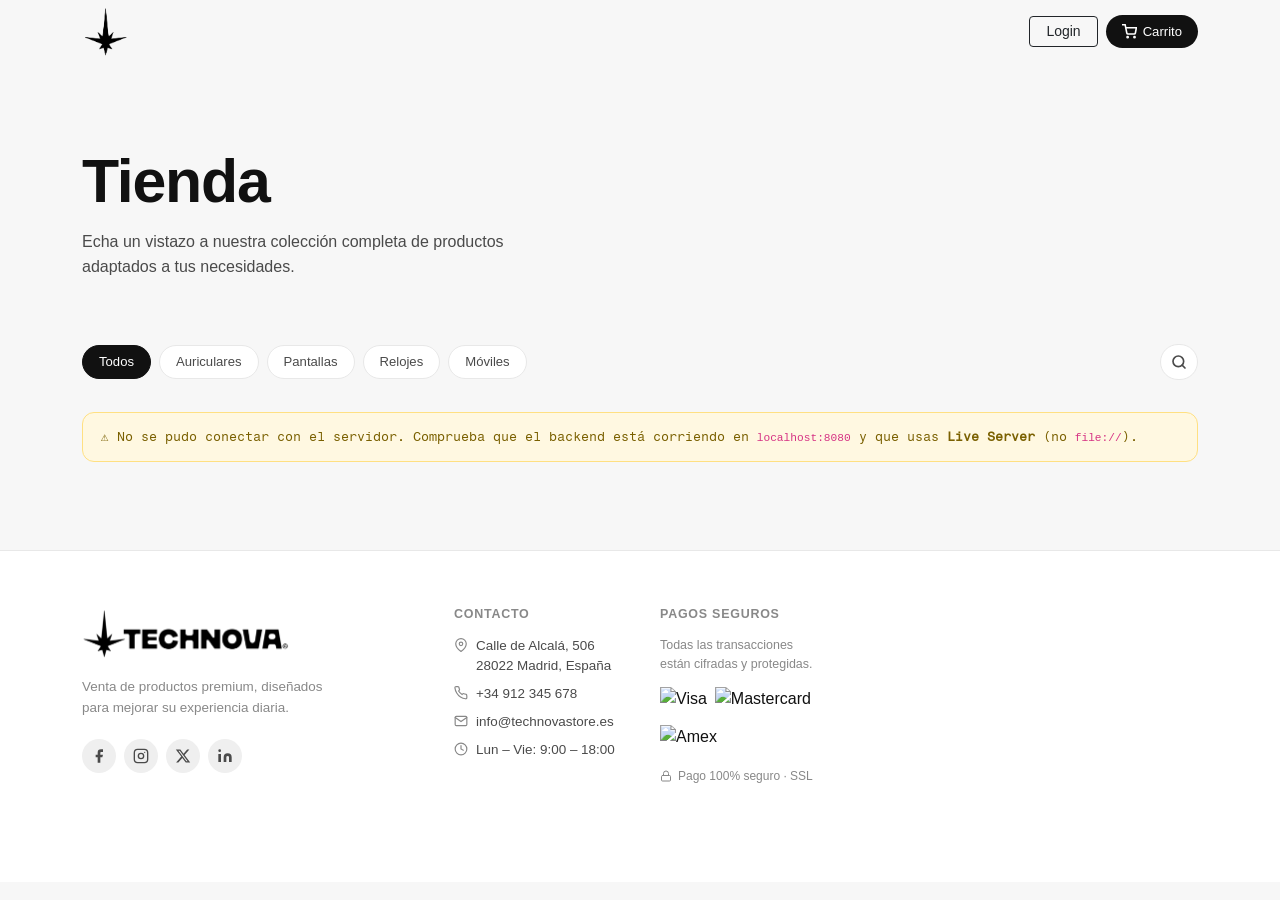
==== frontend - technova/tienda.html @ 0201d483 "feat: frontend completo - catálogo, filtros, login y carrito" ====
<!DOCTYPE html>
<html lang="es">
<head>
    <meta charset="UTF-8">
    <meta name="viewport" content="width=device-width, initial-scale=1.0">
    <title>Tienda — TechNova Store</title>

    <!-- Bootstrap 5 -->
    <link href="https://cdn.jsdelivr.net/npm/bootstrap@5.3.0/dist/css/bootstrap.min.css" rel="stylesheet">
    <!-- Google Fonts -->
    <link href="https://fonts.googleapis.com/css2?family=Fragment+Mono&display=swap" rel="stylesheet">
    <!-- Satoshi -->
    <link href="https://api.fontshare.com/v2/css?f[]=satoshi@400,500,700,900&display=swap" rel="stylesheet">
    <!-- Estilos propios -->
    <link rel="stylesheet" href="css/styles.css">
    <!-- Favicon -->
    <link rel="icon" type="image/png" href="images/logo2.png">
</head>
<body>

    <!-- ======================== NAVBAR ======================== -->
    <nav class="navbar navbar-expand-lg" id="navbar">
        <div class="container">
            <a class="navbar-brand" href="index.html">
                <img src="images/logo.png" alt="TechNova" class="navbar-logo">
            </a>

            <button class="navbar-toggler" type="button" data-bs-toggle="collapse" data-bs-target="#navMenu">
                <span class="navbar-toggler-icon"></span>
            </button>

            <div class="collapse navbar-collapse" id="navMenu">
                <ul class="navbar-nav ms-auto align-items-center gap-2">

                    <!-- Login (visible si NO hay sesión) -->
                    <li class="nav-item" id="nav-login-item">
                        <button class="btn btn-outline-dark btn-sm px-3"
                                data-bs-toggle="modal" data-bs-target="#loginModal">
                            Login
                        </button>
                    </li>

                    <!-- Avatar con inicial (visible si HAY sesión) -->
                    <li class="nav-item d-none" id="nav-user-item">
                        <div class="nav-avatar-wrapper">
                            <div class="nav-avatar">
                                <span id="nav-avatar">J</span>
                                <button class="nav-avatar-salir" id="btn-logout">SALIR</button>
                            </div>
                        </div>
                    </li>

                    <!-- Solo ADMINISTRADOR -->
                    <li class="nav-item d-none" id="nav-admin-item">
                        <a class="btn btn-dark btn-sm px-3" href="#">Panel Admin</a>
                    </li>

                    <!-- Carrito -->
                    <li class="nav-item">
                        <button class="btn-carrito" id="btn-carrito"
                                data-bs-toggle="modal" data-bs-target="#carritoModal">
                            <svg width="15" height="15" viewBox="0 0 24 24" fill="none"
                                 stroke="currentColor" stroke-width="2.5" stroke-linecap="round">
                                <circle cx="9" cy="21" r="1"/><circle cx="20" cy="21" r="1"/>
                                <path d="M1 1h4l2.68 13.39a2 2 0 0 0 2 1.61h9.72a2 2 0 0 0 2-1.61L23 6H6"/>
                            </svg>
                            Carrito
                            <span class="carrito-count d-none" id="carrito-count">0</span>
                        </button>
                    </li>
                </ul>
            </div>
        </div>
    </nav>

    <!-- ======================== HERO ======================== -->
    <section class="hero">
        <div class="container">
<p class="hero-label"></p>
<h1 class="hero-title">Tienda</h1>
<p class="hero-sub">Echa un vistazo a nuestra colección completa de productos adaptados a tus necesidades.</p>
        </div>
    </section>

    <!-- ======================== CATÁLOGO ======================== -->
    <section class="catalogo-section">
        <div class="container">
            <div class="filtros-barra">
                <div class="filtros-wrapper">
                    <button class="filtro-pill active" data-categoria="">Todos</button>
                    <button class="filtro-pill" data-categoria="AURICULARES">Auriculares</button>
                    <button class="filtro-pill" data-categoria="PANTALLAS">Pantallas</button>
                    <button class="filtro-pill" data-categoria="RELOJES">Relojes</button>
                    <button class="filtro-pill" data-categoria="MOVILES">Móviles</button>
                </div>
                <!-- Buscador: solo icono, se expande al hacer clic -->
                <div class="buscador-wrapper" id="buscador-wrapper">
                    <button class="buscador-btn" id="buscador-btn" aria-label="Buscar">
                        <svg width="16" height="16" viewBox="0 0 24 24" fill="none" stroke="currentColor" stroke-width="2.5" stroke-linecap="round"><circle cx="11" cy="11" r="8"/><line x1="21" y1="21" x2="16.65" y2="16.65"/></svg>
                    </button>
                    <input type="text" id="buscador" placeholder="Buscar…" autocomplete="off">
                </div>
            </div>

            <!-- Error API -->
            <div id="error-msg" class="d-none">
                <div class="alert-api">
                    <span>⚠</span> No se pudo conectar con el servidor.
                    Comprueba que el backend está corriendo en <code>localhost:8080</code>
                    y que usas <strong>Live Server</strong> (no <code>file://</code>).
                </div>
            </div>

            <!-- Spinner -->
            <div id="loading-spinner" class="text-center py-5">
                <div class="spinner-border" role="status" style="color:#111;"></div>
                <p class="mt-3" style="font-family:var(--font-mono);font-size:0.78rem;color:#888;">
                    Cargando productos…
                </p>
            </div>

            <!-- Grid — JS inyecta las cards aquí -->
            <div class="row g-3" id="catalogo-container"></div>

        </div>
    </section>

    <!-- ======================== FOOTER ======================== -->
    <footer class="site-footer">
        <div class="container">
            <div class="footer-grid">

                <!-- Columna 1: Logo + descripción + redes -->
                <div class="footer-col-brand">
                    <div class="footer-logo">
                        <img src="images/banner3.png" alt="TechNova" height="36">
                    </div>
                    <p class="footer-tagline">Venta de productos premium, diseñados<br> para mejorar su experiencia diaria.</p>
                    <div class="footer-social">
                        <!-- Facebook -->
                        <a href="https://github.com/euhoho/technova-by-euhoho" target="_blank" rel="noopener" class="social-btn" aria-label="Facebook">
                            <svg width="16" height="16" viewBox="0 0 24 24" fill="currentColor"><path d="M18 2h-3a5 5 0 0 0-5 5v3H7v4h3v8h4v-8h3l1-4h-4V7a1 1 0 0 1 1-1h3z"/></svg>
                        </a>
                        <!-- Instagram -->
                        <a href="https://github.com/euhoho/technova-by-euhoho" target="_blank" rel="noopener" class="social-btn" aria-label="Instagram">
                            <svg width="16" height="16" viewBox="0 0 24 24" fill="none" stroke="currentColor" stroke-width="2" stroke-linecap="round"><rect x="2" y="2" width="20" height="20" rx="5"/><circle cx="12" cy="12" r="4"/><circle cx="17.5" cy="6.5" r="1" fill="currentColor" stroke="none"/></svg>
                        </a>
                        <!-- X / Twitter -->
                        <a href="https://github.com/euhoho/technova-by-euhoho" target="_blank" rel="noopener" class="social-btn" aria-label="X">
                            <svg width="16" height="16" viewBox="0 0 24 24" fill="currentColor"><path d="M18.244 2.25h3.308l-7.227 8.26 8.502 11.24H16.17l-5.214-6.817L4.99 21.75H1.68l7.73-8.835L1.254 2.25H8.08l4.713 6.231zm-1.161 17.52h1.833L7.084 4.126H5.117z"/></svg>
                        </a>
                        <!-- LinkedIn -->
                        <a href="https://github.com/euhoho/technova-by-euhoho" target="_blank" rel="noopener" class="social-btn" aria-label="LinkedIn">
                            <svg width="16" height="16" viewBox="0 0 24 24" fill="currentColor"><path d="M16 8a6 6 0 0 1 6 6v7h-4v-7a2 2 0 0 0-2-2 2 2 0 0 0-2 2v7h-4v-7a6 6 0 0 1 6-6z"/><rect x="2" y="9" width="4" height="12"/><circle cx="4" cy="4" r="2"/></svg>
                        </a>
                    </div>
                </div>

                <!-- Columna 2: Contacto -->
                <div class="footer-col">
                    <h6 class="footer-col-title">Contacto</h6>
                    <ul class="footer-contact-list">
                        <li>
                            <svg width="14" height="14" viewBox="0 0 24 24" fill="none" stroke="currentColor" stroke-width="2" stroke-linecap="round"><path d="M21 10c0 7-9 13-9 13s-9-6-9-13a9 9 0 0 1 18 0z"/><circle cx="12" cy="10" r="3"/></svg>
                            Calle de Alcalá, 506<br>28022 Madrid, España
                        </li>
                        <li>
                            <svg width="14" height="14" viewBox="0 0 24 24" fill="none" stroke="currentColor" stroke-width="2" stroke-linecap="round"><path d="M22 16.92v3a2 2 0 0 1-2.18 2 19.79 19.79 0 0 1-8.63-3.07A19.5 19.5 0 0 1 4.69 12 19.79 19.79 0 0 1 1.61 3.18 2 2 0 0 1 3.6 1h3a2 2 0 0 1 2 1.72c.127.96.361 1.903.7 2.81a2 2 0 0 1-.45 2.11L7.91 8.6a16 16 0 0 0 6 6l.96-.96a2 2 0 0 1 2.11-.45c.907.339 1.85.573 2.81.7A2 2 0 0 1 21.72 16z"/></svg>
                            +34 912 345 678
                        </li>
                        <li>
                            <svg width="14" height="14" viewBox="0 0 24 24" fill="none" stroke="currentColor" stroke-width="2" stroke-linecap="round"><path d="M4 4h16c1.1 0 2 .9 2 2v12c0 1.1-.9 2-2 2H4c-1.1 0-2-.9-2-2V6c0-1.1.9-2 2-2z"/><polyline points="22,6 12,13 2,6"/></svg>
                            info@technovastore.es
                        </li>
                        <li>
                            <svg width="14" height="14" viewBox="0 0 24 24" fill="none" stroke="currentColor" stroke-width="2" stroke-linecap="round"><circle cx="12" cy="12" r="10"/><polyline points="12 6 12 12 16 14"/></svg>
                            Lun – Vie: 9:00 – 18:00
                        </li>
                    </ul>
                </div>

                <!-- Columna 3: Métodos de pago -->
                <div class="footer-col">
                    <h6 class="footer-col-title">Pagos seguros</h6>
                    <p class="footer-payment-desc">Todas las transacciones están cifradas y protegidas.</p>
                    <div class="footer-payment-badges">
                        <img src="https://raw.githubusercontent.com/aaronfagan/svg-credit-card-payment-icons/main/flat-rounded/visa.svg"       alt="Visa"       class="payment-icon">
                        <img src="https://raw.githubusercontent.com/aaronfagan/svg-credit-card-payment-icons/main/flat-rounded/mastercard.svg" alt="Mastercard" class="payment-icon">
                        <img src="https://raw.githubusercontent.com/aaronfagan/svg-credit-card-payment-icons/main/flat-rounded/amex.svg"       alt="Amex"       class="payment-icon">
                    </div>
                    <div class="footer-ssl">
                        <svg width="12" height="12" viewBox="0 0 24 24" fill="none" stroke="currentColor" stroke-width="2" stroke-linecap="round"><rect x="3" y="11" width="18" height="11" rx="2" ry="2"/><path d="M7 11V7a5 5 0 0 1 10 0v4"/></svg>
                        Pago 100% seguro · SSL
                    </div>
                </div>

                <!-- Columna 4: Mapa -->
                <div class="footer-col-map">
                <iframe
                    src="https://www.google.com/maps/embed?pb=!1m18!1m12!1m3!1d3036.8540864862!2d-3.6509!3d40.4268!2m3!1f0!2f0!3f0!3m2!1i1024!2i768!4f13.1!3m3!1m2!1s0xd4228cfb8b6d7c5%3A0x1!2sCalle+de+Alcal%C3%A1%2C+506%2C+Madrid!5e0!3m2!1ses!2ses!4v1700000000000"
                    width="100%"
                    height="180"
                    style="border:0; border-radius:12px;"
                    allowfullscreen=""
                    loading="lazy">
                </iframe>
                </div>

            </div>

        </div>
    </footer>

    <!-- ======================== MODAL LOGIN (Tarea 5.4) ======================== -->
    <div class="modal fade" id="loginModal" tabindex="-1">
        <div class="modal-dialog modal-dialog-centered">
            <div class="modal-content login-modal">
                <div class="modal-header border-0 pb-0">
                    <h5 class="modal-title login-title">Iniciar sesión</h5>
                    <button type="button" class="btn-close" data-bs-dismiss="modal"></button>
                </div>
                <div class="modal-body pt-2">
                    <div id="login-error" class="login-error-msg d-none"></div>
                    <div class="mb-3">
                        <label class="form-label login-label">Email</label>
                        <input type="email" class="form-control login-input"
                               id="login-email" placeholder="tu@email.com" autocomplete="email">
                    </div>
                    <div class="mb-4">
                        <label class="form-label login-label">Contraseña</label>
                        <input type="password" class="form-control login-input"
                               id="login-password" placeholder="••••••••" autocomplete="current-password">
                    </div>
                    <button class="btn btn-dark w-100 login-btn" id="btn-login">Entrar</button>
                    <p class="login-demo-hint">
                        Demo: <code>lorenzop@gmail.com</code> / <code>1234</code>
                    </p>
                </div>
            </div>
        </div>
    </div>

    <!-- ======================== MODAL CARRITO ======================== -->
    <div class="modal fade" id="carritoModal" tabindex="-1">
        <div class="modal-dialog modal-dialog-centered">
            <div class="modal-content login-modal">
                <div class="modal-header border-0 pb-0">
                    <h5 class="modal-title login-title">Carrito</h5>
                    <button type="button" class="btn-close" data-bs-dismiss="modal"></button>
                </div>
                <div class="modal-body" id="carrito-body">
                    <p class="carrito-vacio">Tu carrito está vacío.</p>
                </div>
                <div class="modal-footer border-0 pt-0 justify-content-between align-items-center">
                    <span class="carrito-total" id="carrito-total"></span>

                </div>
            </div>
        </div>
    </div>

    <!-- Toast carrito -->
    <div class="carrito-toast" id="carrito-toast">
        <svg width="13" height="13" viewBox="0 0 24 24" fill="none"
             stroke="currentColor" stroke-width="3"><polyline points="20 6 9 17 4 12"/></svg>
        <span id="carrito-toast-msg"></span>
    </div>


    <!-- ======================== MODAL DETALLE PRODUCTO ======================== -->
    <div class="modal fade" id="detalleModal" tabindex="-1">
        <div class="modal-dialog modal-dialog-centered modal-lg">
            <div class="modal-content login-modal">
                <div class="modal-header border-0 pb-0">
                    <button type="button" class="btn-close" data-bs-dismiss="modal"></button>
                </div>
                <div class="modal-body p-0">
                    <div class="detalle-grid">

                        <!-- Imagen grande -->
                        <div class="detalle-img-wrapper">
                            <img id="detalle-img" src="" alt="">
                            <div id="detalle-img-fallback" class="card-img-fallback" style="display:none"></div>
                            <span id="detalle-badge-agotado" class="badge-agotado d-none">Agotado</span>
                            <span id="detalle-badge-poco-stock" class="badge-poco-stock d-none">¡Queda poco!</span>
                        </div>

                        <!-- Info -->
                        <div class="detalle-info">
                            <span id="detalle-categoria" class="detalle-categoria"></span>
                            <h2 id="detalle-nombre" class="detalle-nombre"></h2>
                            <p id="detalle-descripcion" class="detalle-descripcion"></p>

                            <div class="detalle-fila">
                                <span id="detalle-precio" class="detalle-precio"></span>
                                <span id="detalle-stock" class="detalle-stock-texto"></span>
                            </div>


                            <div class="detalle-sku">SKU: <span id="detalle-sku"></span></div>
                            <button id="detalle-btn-carrito" class="btn-anadir-carrito mt-3 w-100">
                                + Añadir al carrito
                            </button>
                        </div>

                    </div>
                </div>
            </div>
        </div>
    </div>

    <!-- ======================== INTRO ANIMATION ======================== -->
    <div id="intro-overlay">
        <div id="intro-inner">
            <img src="images/banner2.png" alt="TechNova" id="intro-logo">
        </div>
    </div>

    <!-- Bootstrap JS -->
    <script src="https://cdn.jsdelivr.net/npm/bootstrap@5.3.0/dist/js/bootstrap.bundle.min.js"></script>
    <!-- App -->
    <script src="js/app.js"></script>
    <!-- Activar filtro desde URL ?categoria=X -->
    <script>
    (function(){
        const cat = new URLSearchParams(window.location.search).get('categoria');
        if (cat) {
            // Esperar a que los productos carguen y el grid se renderice
            const obs = new MutationObserver(() => {
                const pill = document.querySelector(`.filtro-pill[data-categoria="${cat}"]`);
                if (pill) { pill.click(); obs.disconnect(); }
            });
            obs.observe(document.getElementById('catalogo-container'), { childList: true });
        }
    })();
    </script>
    <!-- Intro animation -->
    <script>
    (function(){
        const overlay = document.getElementById('intro-overlay');
        const logo    = document.getElementById('intro-logo');

        // Solo mostrar la intro la primera vez en la sesión
        if (sessionStorage.getItem('introShown')) {
            overlay.remove();
            return;
        }
        sessionStorage.setItem('introShown', '1');

        document.body.style.overflow = 'hidden';

        // 1) Logo entra volando desde lejos (scale pequeño → 1)
        setTimeout(() => { logo.classList.add('visible'); }, 80);

        // 2) En el pico del movimiento, lo disparamos hacia delante (blast)
        setTimeout(() => { logo.classList.add('blast'); }, 680);

        // 3) Overlay desaparece casi al mismo tiempo que el blast
        setTimeout(() => { overlay.classList.add('exit'); }, 780);

        // 4) Limpieza
        overlay.addEventListener('transitionend', (e) => {
            if (e.target === overlay && overlay.classList.contains('exit')) {
                overlay.remove();
                document.body.style.overflow = '';
            }
        });
    })();
    </script>
</body>
</html>
---- frontend - technova/css/styles.css ----
/* ═══════════════════════════════════════════════════════
   TechNova Store — styles.css
   Diseño limpio inspirado en ETEC
═══════════════════════════════════════════════════════ */

/* — Variables — */
:root {
    --bg:           #f7f7f7;
    --white:        #ffffff;
    --black:        #111111;
    --gray-card:    #efefef;
    --gray-border:  #e8e8e8;
    --gray-text:    #888888;
    --gray-dark:    #4a4a4a;
    --font-main:    'Satoshi', 'Inter', sans-serif;
    --font-mono:    'Fragment Mono', monospace;
    --navbar-h:     64px;
    --radius-card:  16px;
    --radius-pill:  40px;
}

/* — Reset — */
*, *::before, *::after { box-sizing: border-box; }

body {
    background: var(--bg);
    font-family: var(--font-main);
    color: var(--black);
    padding-top: var(--navbar-h);
    margin: 0;
}

/* ═══════════════════════════════════════
   NAVBAR
═══════════════════════════════════════ */
#navbar {
    position: fixed;
    top: 0; left: 0; right: 0;
    height: var(--navbar-h);
    background: var(--bg);
    border-bottom: 1px solid transparent;
    z-index: 1000;
    transition: border-color 0.3s, background 0.3s, transform 0.3s;
}

#navbar.scrolled {
    border-bottom-color: var(--gray-border);
    backdrop-filter: blur(12px);
    background: rgba(247,247,247,0.88);
}

#navbar.navbar-hidden {
    transform: translateY(-100%);
}

.navbar-logo {
    height: 48px;
    width: auto;
}

/* Botón carrito */
.btn-carrito {
    display: flex;
    align-items: center;
    gap: 6px;
    background: var(--black);
    color: var(--white);
    border: none;
    border-radius: var(--radius-pill);
    padding: 7px 16px;
    font-family: var(--font-main);
    font-size: 0.82rem;
    font-weight: 500;
    cursor: pointer;
    transition: opacity 0.2s;
}
.btn-carrito:hover { opacity: 0.75; }

.carrito-count {
    background: var(--white);
    color: var(--black);
    border-radius: 50%;
    width: 18px; height: 18px;
    font-size: 0.68rem;
    display: flex;
    align-items: center;
    justify-content: center;
    font-weight: 700;
}

/* Avatar navbar */
.nav-avatar-wrapper { display: flex; align-items: center; }
.nav-avatar {
    display: flex;
    align-items: center;
    gap: 8px;
    background: var(--black);
    color: var(--white);
    border-radius: var(--radius-pill);
    padding: 6px 14px;
    font-size: 0.82rem;
    font-weight: 500;
    font-family: var(--font-main);
}
.nav-avatar-salir {
    background: rgba(255,255,255,0.15);
    border: none;
    color: var(--white);
    border-radius: 20px;
    padding: 2px 10px;
    font-size: 0.72rem;
    cursor: pointer;
    transition: background 0.2s;
}
.nav-avatar-salir:hover { background: rgba(255,255,255,0.3); }

/* ═══════════════════════════════════════
   HERO
═══════════════════════════════════════ */
.hero {
    padding: 72px 0 48px;
}
.hero-label {
    font-family: var(--font-mono);
    font-size: 0.72rem;
    color: var(--gray-text);
    letter-spacing: 0.1em;
    text-transform: uppercase;
    margin-bottom: 12px;
}
.hero-title {
    font-size: clamp(2rem, 5vw, 3.8rem);
    font-weight: 700;
    letter-spacing: -0.02em;
    line-height: 1.1;
    color: var(--black);
    margin-bottom: 14px;
}
.hero-sub {
    font-size: 1rem;
    color: var(--gray-dark);
    max-width: 480px;
    line-height: 1.6;
}

/* ═══════════════════════════════════════
   CATÁLOGO
═══════════════════════════════════════ */
.catalogo-section { padding-bottom: 80px; }

/* Barra filtros + buscador */
.filtros-barra {
    display: flex;
    align-items: center;
    justify-content: space-between;
    margin-bottom: 32px;
    gap: 12px;
    flex-wrap: wrap;
}
.filtros-wrapper { display: flex; gap: 8px; flex-wrap: wrap; }

.filtro-pill {
    background: var(--white);
    border: 1px solid var(--gray-border);
    border-radius: var(--radius-pill);
    padding: 6px 16px;
    font-family: var(--font-main);
    font-size: 0.82rem;
    font-weight: 500;
    color: var(--gray-dark);
    cursor: pointer;
    transition: all 0.18s;
}
.filtro-pill:hover { border-color: var(--black); color: var(--black); }
.filtro-pill.active {
    background: var(--black);
    border-color: var(--black);
    color: var(--white);
}

/* Buscador expandible */
.buscador-wrapper {
    display: flex;
    align-items: center;
    gap: 0;
    background: var(--white);
    border: 1px solid var(--gray-border);
    border-radius: var(--radius-pill);
    overflow: hidden;
    transition: width 0.3s ease, box-shadow 0.2s;
    width: 38px;
    height: 36px;
}
.buscador-wrapper.activo {
    width: 200px;
    box-shadow: 0 0 0 2px var(--black);
    border-color: var(--black);
}
.buscador-btn {
    flex-shrink: 0;
    width: 36px; height: 36px;
    background: transparent;
    border: none;
    display: flex; align-items: center; justify-content: center;
    cursor: pointer;
    color: var(--gray-dark);
}
#buscador {
    border: none;
    outline: none;
    background: transparent;
    font-family: var(--font-main);
    font-size: 0.82rem;
    color: var(--black);
    width: 0;
    padding: 0;
    transition: width 0.3s, padding 0.3s;
}
.buscador-wrapper.activo #buscador {
    width: 150px;
    padding: 0 10px 0 4px;
}

/* Spinner y error */
#loading-spinner { padding: 48px 0; }
.alert-api {
    background: #fff8e1;
    border: 1px solid #ffe082;
    border-radius: 12px;
    padding: 14px 18px;
    font-family: var(--font-mono);
    font-size: 0.8rem;
    color: #7a6000;
    margin-bottom: 24px;
}

/* Separador "Todos los productos" */
.catalogo-todos-label {
    font-family: var(--font-mono);
    font-size: 0.72rem;
    font-weight: 400;
    letter-spacing: 0.08em;
    text-transform: uppercase;
    color: var(--gray-text);
    margin: 0 0 20px 0;
}

/* ═══════════════════════════════════════
   CARD PRODUCTO — base compartida
═══════════════════════════════════════ */
.card-producto {
    cursor: pointer;
    background: var(--white);
    border-radius: var(--radius-card);
    overflow: hidden;
    transition: transform 0.22s ease;
}
.card-producto:hover {
    transform: translateY(-4px);
}
.card-producto.agotado { opacity: 0.6; }

/* Área imagen */
.card-img-area {
    position: relative;
    width: 100%;
    background: var(--gray-card);
    display: flex;
    align-items: center;
    justify-content: center;
    overflow: hidden;
}
.card-img-area img {
    width: 100%;
    height: 100%;
    object-fit: contain;
    display: block;
    padding: 12px;
}
.card-img-fallback {
    width: 100%; height: 100%;
    display: flex; align-items: center; justify-content: center;
    font-size: 2.5rem;
}

/* Info: nombre izquierda, precio derecha */
.card-info {
    display: flex;
    align-items: flex-start;
    justify-content: space-between;
    gap: 8px;
    padding: 12px 14px 14px;
}
.card-nombre {
    font-family: var(--font-main);
    font-size: 0.88rem;
    font-weight: 500;
    color: var(--black);
    flex: 1;
    /* Máx 2 líneas */
    display: -webkit-box;
    -webkit-line-clamp: 2;
    -webkit-box-orient: vertical;
    overflow: hidden;
}
.card-precio {
    font-family: var(--font-mono);
    font-size: 0.82rem;
    color: var(--gray-text);
    white-space: nowrap;
    flex-shrink: 0;
}
.card-precio.muted { opacity: 0.4; }

/* Badge agotado */
.badge-agotado {
    position: absolute;
    top: 10px; right: 10px;
    background: rgba(0,0,0,0.7);
    color: #fff;
    font-size: 0.68rem;
    font-family: var(--font-mono);
    padding: 3px 8px;
    border-radius: 20px;
}

/* Badge poco stock */
.badge-poco-stock {
    position: absolute;
    top: 10px; right: 10px;
    background: rgba(180, 83, 9, 0.82);
    color: #fff;
    font-size: 0.68rem;
    font-family: var(--font-mono);
    padding: 3px 8px;
    border-radius: 20px;
}

/* Badge Featured */
.badge-featured {
    position: absolute;
    top: 12px; left: 12px;
    background: rgba(255,255,255,0.92);
    color: var(--black);
    font-family: var(--font-main);
    font-size: 0.75rem;
    font-weight: 500;
    padding: 4px 12px;
    border-radius: 20px;
    border: 1px solid var(--gray-border);
    z-index: 1;
    backdrop-filter: blur(4px);
}

/* ═══════════════════════════════════════
   DESTACADOS — 3 cards grandes
═══════════════════════════════════════ */
.destacados-grid {
    display: grid;
    grid-template-columns: repeat(3, 1fr);
    gap: 16px;
    margin-bottom: 48px;
}
/* Imagen más pequeña en destacados */
.card-grande .card-img-area {
    aspect-ratio: 4 / 3;
}
.card-grande .card-info {
    padding: 14px 16px 16px;
}
.card-grande .card-nombre {
    font-size: 0.95rem;
    font-weight: 600;
}
.card-grande .card-precio {
    font-size: 0.88rem;
}

/* ═══════════════════════════════════════
   CARDS PEQUEÑAS — grid 4 por fila
═══════════════════════════════════════ */
.col-6.col-md-4.col-lg-3 .card-img-area {
    aspect-ratio: 1 / 1;
}

/* ═══════════════════════════════════════
   FOOTER
═══════════════════════════════════════ */
.site-footer {
    background: var(--white);
    border-top: 1px solid var(--gray-border);
    padding: 56px 0 48px;
}
.footer-grid {
    display: grid;
    grid-template-columns: 2fr 1fr 1fr 2fr;
    gap: 40px;
    margin-bottom: 40px;
}
.footer-logo {
    display: flex;
    align-items: center;
    gap: 10px;
    margin-bottom: 14px;
}
.footer-logo img { height: 55px; }
.footer-logo span {
    font-weight: 700;
    font-size: 1rem;
    color: var(--black);
}
.footer-tagline {
    font-size: 0.84rem;
    color: var(--gray-text);
    line-height: 1.6;
    margin-bottom: 20px;
}
.footer-social { display: flex; gap: 8px; }
.social-btn {
    width: 34px; height: 34px;
    background: var(--gray-card);
    border: none;
    border-radius: 50%;
    display: flex; align-items: center; justify-content: center;
    color: var(--gray-dark);
    text-decoration: none;
    transition: background 0.2s, color 0.2s;
}
.social-btn:hover { background: var(--black); color: var(--white); }

.footer-col-title {
    font-size: 0.78rem;
    font-weight: 700;
    letter-spacing: 0.06em;
    text-transform: uppercase;
    color: var(--gray-text);
    margin-bottom: 14px;
}
.footer-col ul { list-style: none; padding: 0; margin: 0; }
.footer-col ul li { margin-bottom: 8px; }
.footer-col ul li a {
    font-size: 0.88rem;
    color: var(--gray-dark);
    text-decoration: none;
    transition: color 0.2s;
}
.footer-col ul li a:hover { color: var(--black); }

/* Footer contact list */
.footer-contact-list {
    list-style: none;
    padding: 0;
    margin: 0;
}
.footer-contact-list li {
    display: flex;
    align-items: flex-start;
    gap: 8px;
    font-size: 0.84rem;
    color: var(--gray-dark);
    margin-bottom: 12px;
    line-height: 1.5;
}
.footer-contact-list li svg {
    flex-shrink: 0;
    margin-top: 2px;
    color: var(--gray-text);
}

/* Footer payment badges */
.footer-payment-desc {
    font-size: 0.78rem;
    color: var(--gray-text);
    margin-bottom: 14px;
    line-height: 1.5;
}
.footer-payment-badges {
    display: flex;
    flex-wrap: wrap;
    gap: 8px;
    margin-bottom: 12px;
    align-items: center;
}
.payment-icon {
    height: 30px;
    width: auto;
}
.footer-ssl {
    display: flex;
    align-items: center;
    gap: 6px;
    font-size: 0.75rem;
    color: var(--gray-text);
    margin-top: 4px;
}

/* ═══════════════════════════════════════
   MODALES
═══════════════════════════════════════ */
.login-modal {
    border: none;
    border-radius: 20px;
    box-shadow: 0 24px 60px rgba(0,0,0,0.12);
}
.login-title {
    font-size: 1.1rem;
    font-weight: 700;
    color: var(--black);
}
.login-label {
    font-size: 0.8rem;
    font-weight: 600;
    color: var(--gray-dark);
    margin-bottom: 6px;
}
.login-input {
    border-radius: 10px;
    border: 1px solid var(--gray-border);
    font-family: var(--font-main);
    font-size: 0.9rem;
    padding: 10px 14px;
    transition: border-color 0.2s, box-shadow 0.2s;
}
.login-input:focus {
    border-color: var(--black);
    box-shadow: 0 0 0 3px rgba(0,0,0,0.06);
    outline: none;
}
.login-btn {
    border-radius: 10px;
    font-family: var(--font-main);
    font-weight: 600;
    font-size: 0.9rem;
    padding: 11px;
}
.login-error-msg {
    background: #fef2f2;
    color: #b91c1c;
    border-radius: 8px;
    padding: 10px 14px;
    font-size: 0.82rem;
    margin-bottom: 14px;
}
.login-demo-hint {
    text-align: center;
    font-size: 0.75rem;
    color: var(--gray-text);
    margin-top: 12px;
    margin-bottom: 0;
    font-family: var(--font-mono);
}

/* Modal detalle */
.detalle-grid {
    display: grid;
    grid-template-columns: 1fr 1fr;
}
.detalle-img-wrapper {
    position: relative;
    background: var(--gray-card);
    border-radius: 16px 0 0 16px;
    overflow: hidden;
    min-height: 280px;
    display: flex; align-items: center; justify-content: center;
}
.detalle-img-wrapper img {
    width: 100%; height: 100%;
    object-fit: cover;
}
.detalle-info {
    padding: 28px 24px;
    display: flex;
    flex-direction: column;
    gap: 10px;
}
.detalle-categoria {
    font-family: var(--font-mono);
    font-size: 0.72rem;
    text-transform: uppercase;
    letter-spacing: 0.08em;
    color: var(--gray-text);
}
.detalle-nombre {
    font-size: 1.4rem;
    font-weight: 700;
    color: var(--black);
    line-height: 1.2;
}
.detalle-descripcion {
    font-size: 0.88rem;
    color: var(--gray-dark);
    line-height: 1.6;
}
.detalle-fila {
    display: flex;
    align-items: center;
    gap: 14px;
}
.detalle-precio {
    font-family: var(--font-mono);
    font-size: 1.3rem;
    font-weight: 700;
    color: var(--black);
}
.detalle-stock-texto {
    font-size: 0.8rem;
    color: var(--gray-text);
    font-family: var(--font-mono);
}
.detalle-stock-texto.bajo { color: #d97706; }
.detalle-sku {
    display: none;
}
.btn-anadir-carrito {
    background: var(--black);
    color: var(--white);
    border: none;
    border-radius: 10px;
    padding: 12px 20px;
    font-family: var(--font-main);
    font-weight: 600;
    font-size: 0.9rem;
    cursor: pointer;
    transition: opacity 0.2s;
}
.btn-anadir-carrito:hover:not(:disabled) { opacity: 0.75; }
.btn-anadir-carrito:disabled {
    background: var(--gray-border);
    color: var(--gray-text);
    cursor: not-allowed;
}

/* ═══════════════════════════════════════
   CARRITO MODAL
═══════════════════════════════════════ */
.carrito-vacio {
    text-align: center;
    color: var(--gray-text);
    font-family: var(--font-mono);
    font-size: 0.82rem;
    padding: 20px 0;
}
.carrito-item {
    display: flex;
    align-items: center;
    gap: 10px;
    padding: 10px 0;
    border-bottom: 1px solid var(--gray-border);
}
.carrito-item:last-child { border-bottom: none; }
.carrito-item-nombre {
    flex: 1;
    font-size: 0.85rem;
    color: var(--black);
    font-weight: 500;
}
.carrito-item-controles {
    display: flex;
    align-items: center;
    gap: 8px;
}
.carrito-item-controles button {
    width: 26px; height: 26px;
    border: 1px solid var(--gray-border);
    background: var(--white);
    border-radius: 50%;
    font-size: 0.9rem;
    cursor: pointer;
    display: flex; align-items: center; justify-content: center;
    transition: background 0.15s;
}
.carrito-item-controles button:hover { background: var(--gray-card); }
.carrito-item-controles span {
    font-family: var(--font-mono);
    font-size: 0.82rem;
    min-width: 20px;
    text-align: center;
}
.carrito-item-precio {
    font-family: var(--font-mono);
    font-size: 0.82rem;
    color: var(--gray-dark);
    min-width: 70px;
    text-align: right;
}
.carrito-item-borrar {
    background: none;
    border: none;
    color: var(--gray-text);
    font-size: 1.1rem;
    cursor: pointer;
    padding: 2px 6px;
    border-radius: 4px;
    transition: color 0.15s, background 0.15s;
}
.carrito-item-borrar:hover { color: var(--black); background: var(--gray-card); }
.carrito-total {
    font-family: var(--font-mono);
    font-size: 0.9rem;
    color: var(--black);
}

/* Toast */
.carrito-toast {
    position: fixed;
    bottom: 28px;
    left: 50%;
    transform: translateX(-50%) translateY(20px);
    background: var(--black);
    color: var(--white);
    padding: 10px 20px;
    border-radius: var(--radius-pill);
    font-family: var(--font-main);
    font-size: 0.82rem;
    display: flex;
    align-items: center;
    gap: 8px;
    opacity: 0;
    pointer-events: none;
    transition: opacity 0.3s, transform 0.3s;
    z-index: 9999;
    white-space: nowrap;
}
.carrito-toast.show {
    opacity: 1;
    transform: translateX(-50%) translateY(0);
}

/* ═══════════════════════════════════════
   RESPONSIVE
═══════════════════════════════════════ */
@media (max-width: 991px) {
    .footer-grid { grid-template-columns: 1fr 1fr; gap: 28px; }
    .footer-col-map { grid-column: span 2; }
    .destacados-grid { grid-template-columns: 1fr 1fr; }
    .card-grande:nth-child(3) { display: none; }
}

@media (max-width: 767px) {
    .hero { padding: 48px 0 32px; }
    .destacados-grid { grid-template-columns: 1fr; gap: 12px; }
    .card-grande:nth-child(3) { display: block; }
    .card-grande .card-img-area { aspect-ratio: 16 / 9; }
    .footer-grid { grid-template-columns: 1fr; }
    .footer-col-map { grid-column: span 1; }
    .detalle-grid { grid-template-columns: 1fr; }
    .detalle-img-wrapper { border-radius: 16px 16px 0 0; min-height: 200px; }
}


/* ═══════════════════════════════════════
   INTRO ANIMATION
═══════════════════════════════════════ */

#intro-overlay {
    position: fixed;
    inset: 0;
    z-index: 99999;
    background: #f7f7f7;
    display: flex;
    align-items: center;
    justify-content: center;
    transition: opacity 0.3s ease, visibility 0.3s;
}

#intro-overlay.exit {
    opacity: 0;
    visibility: hidden;
    pointer-events: none;
}

#intro-inner {
    display: flex;
    flex-direction: column;
    align-items: center;
}

/* Logo empieza diminuto (lejos) y se lanza hacia ti */
#intro-logo {
    width: clamp(480px, 90vw, 1100px);
    max-width: 96vw;
    opacity: 0;
    transform: scale(0.08);
    transition:
        opacity 0.06s ease,
        transform 0.52s cubic-bezier(0.16, 1, 0.3, 1);
    will-change: transform, opacity;
}

#intro-logo.visible {
    opacity: 1;
    transform: scale(1);
}

/* Fase blast: sale disparado hacia el espectador */
#intro-logo.blast {
    opacity: 0;
    transform: scale(5);
    transition:
        opacity 0.2s ease-in,
        transform 0.25s cubic-bezier(0.55, 0, 1, 0.45);
}

/* ═══════════════════════════════════════
   FEATURED (solo index.html)
═══════════════════════════════════════ */
.featured-section { padding: 40px 0 0; }

/* ═══════════════════════════════════════
   SECCIÓN CATEGORÍAS — layout fiel a etec
═══════════════════════════════════════ */
.cat-section { padding: 48px 0 80px; }

.cat-header { margin-bottom: 32px; }
.cat-title {
    font-size: clamp(1.5rem, 3vw, 2.2rem);
    font-weight: 700;
    color: var(--black);
    margin-bottom: 8px;
    letter-spacing: -0.02em;
}
.cat-sub {
    font-size: 0.95rem;
    color: var(--gray-text);
    max-width: 460px;
}

/* Grid principal: izq + dcha igual ancho */
.cat-bento {
    display: grid;
    grid-template-columns: 1fr 1fr;
    gap: 14px;
    align-items: stretch;
}

/* Columna derecha: flex column */
.cat-col {
    display: flex;
    flex-direction: column;
    gap: 14px;
}

/* Fila inferior col dcha: 2 tarjetas iguales */
.cat-row {
    display: grid;
    grid-template-columns: 1fr 1fr;
    gap: 14px;
    flex: 1;
}

/* ── Tarjeta base ── */
.cat-card {
    background: var(--gray-card);
    border-radius: 18px;
    overflow: hidden;
    text-decoration: none;
    color: inherit;
    display: flex;
    flex-direction: column;
    transition: transform 0.22s ease;
}
.cat-card:hover { transform: translateY(-4px); }

/* ── TARJETA GRANDE IZQUIERDA ──
   Texto arriba, imagen desbordando desde abajo */
.cat-card--large {
    min-height: 420px;
    justify-content: flex-start;
}
.cat-body--top {
    padding: 26px 26px 0;
    flex-shrink: 0;
}
.cat-img-overflow {
    flex: 1;
    display: flex;
    align-items: flex-end;
    overflow: hidden;
    margin-top: 12px;
}
.cat-img-overflow img {
    width: 100%;
    object-fit: cover;
    object-position: top center;
    display: block;
}

/* ── TARJETA DISPLAYS ──
   Texto izquierda + imagen derecha, misma altura que col dcha */
.cat-card--displays {
    flex-direction: row;
    align-items: stretch;
    min-height: 200px;
    flex: 0 0 auto;
}
.cat-body--side {
    padding: 24px 20px 24px;
    display: flex;
    flex-direction: column;
    justify-content: center;
    flex: 1;
    min-width: 0;
}
.cat-img-side {
    width: 48%;
    flex-shrink: 0;
    display: flex;
    align-items: center;
    justify-content: center;
    padding: 12px;
    overflow: hidden;
}
.cat-img-side img {
    width: 100%;
    height: 100%;
    object-fit: contain;
    display: block;
}

/* ── TARJETAS PEQUEÑAS (Auriculares / Móviles) ──
   Solo imagen centrada + badge nombre abajo-izq */
.cat-card--small {
    position: relative;
    min-height: 190px;
    background: var(--gray-card);
    align-items: center;
    justify-content: center;
    cursor: pointer;
}
/* ── Texto compartido ── */
.cat-name {
    font-size: 1.05rem;
    font-weight: 700;
    color: var(--black);
    margin: 0 0 8px;
}
.cat-card--large .cat-name { font-size: 1.25rem; }

.cat-desc {
    font-size: 0.83rem;
    color: var(--gray-text);
    margin: 0 0 18px;
    line-height: 1.55;
}

.cat-btn {
    display: inline-block;
    padding: 10px 22px;
    border-radius: var(--radius-pill);
    border: 1px solid #ddd;
    background: var(--white);
    font-family: var(--font-main);
    font-size: 0.83rem;
    font-weight: 500;
    color: var(--black);
    text-decoration: none;
    cursor: pointer;
    transition: background 0.2s, color 0.2s, border-color 0.2s;
    align-self: flex-start;
}
.cat-btn:hover {
    background: var(--black);
    color: var(--white);
    border-color: var(--black);
}

/* Responsive */
@media (max-width: 900px) {
    .cat-bento { grid-template-columns: 1fr; }
    .cat-card--large { min-height: 300px; }
}
@media (max-width: 576px) {
    .cat-row { grid-template-columns: 1fr; }
    .cat-card--displays { flex-direction: column; }
    .cat-img-side { width: 100%; height: 160px; }
}

/* Hero: subtítulo + botón CTA en la misma fila */
.hero-bottom {
    display: flex;
    align-items: center;
    justify-content: space-between;
    gap: 32px;
    flex-wrap: wrap;
    margin-top: 0;
}
.hero-bottom .hero-sub { margin: 0; }

.hero-cta {
    display: inline-block;
    flex-shrink: 0;
    padding: 12px 26px;
    border-radius: var(--radius-pill);
    border: 1.5px solid var(--black);
    background: transparent;
    font-family: var(--font-main);
    font-size: 0.9rem;
    font-weight: 500;
    color: var(--black);
    text-decoration: none;
    white-space: nowrap;
    transition: background 0.2s, color 0.2s;
}
.hero-cta:hover { background: var(--black); color: var(--white); }

/* Tarjetas pequeñas: imagen grande + pill centrado abajo */
.cat-card--small {
    position: relative;
    min-height: 220px;
    display: flex;
    flex-direction: column;
    align-items: center;
    justify-content: center;
    overflow: hidden;
}
.cat-card--small .cat-small-img {
    width: 100%;
    height: 100%;
    position: absolute;
    inset: 0;
    object-fit: contain;
    padding: 14px;
}
.cat-card--small .cat-small-label {
    position: absolute;
    bottom: 14px;
    left: 50%;
    transform: translateX(-50%);
    background: var(--white);
    color: var(--black);
    font-family: var(--font-main);
    font-size: 0.82rem;
    font-weight: 500;
    padding: 7px 16px;
    border-radius: var(--radius-pill);
    text-decoration: none;
    border: 1px solid #ddd;
    transition: background 0.2s, color 0.2s;
    white-space: nowrap;
}
.cat-card--small .cat-small-label:hover {
    background: var(--black);
    color: var(--white);
    border-color: var(--black);
}
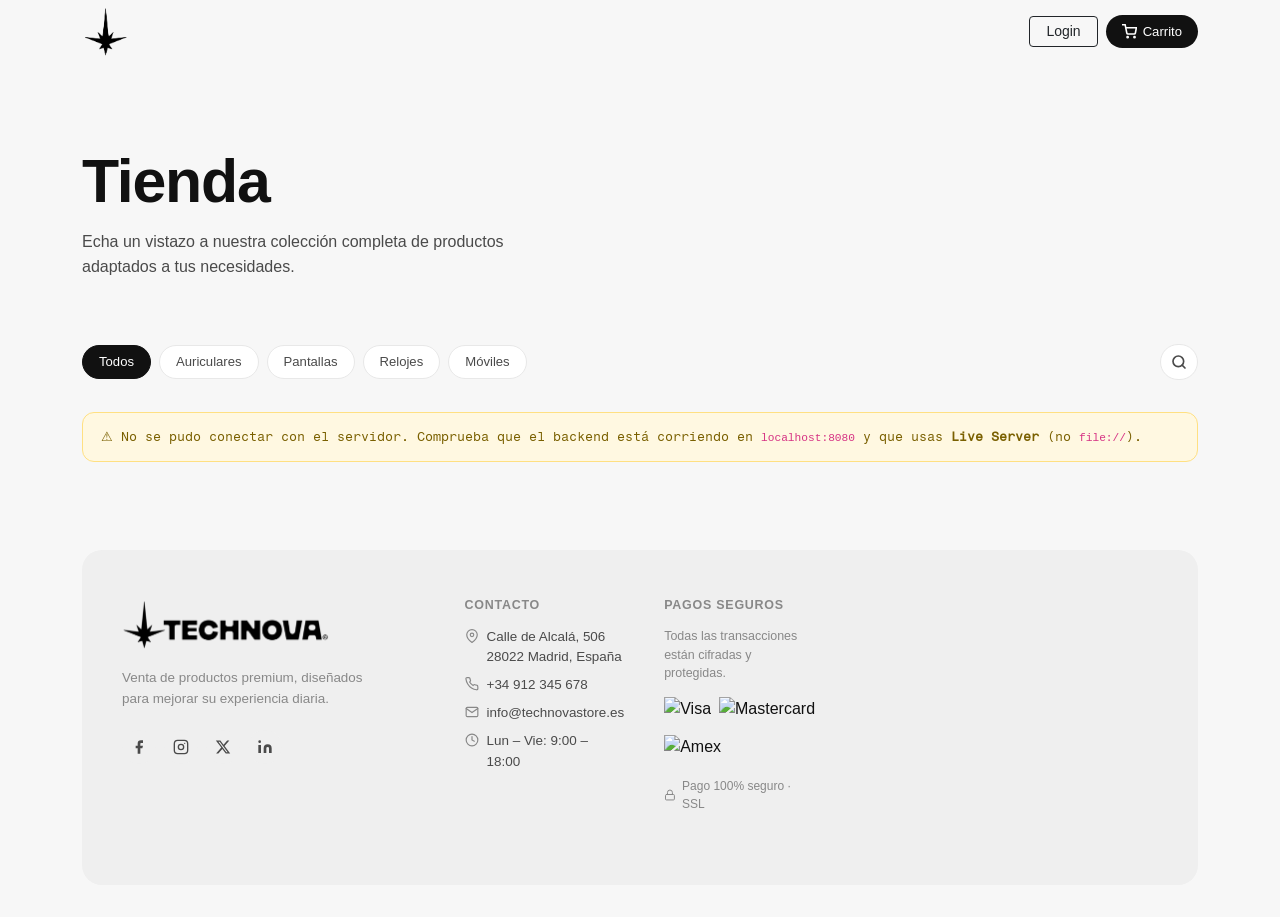
==== commit 78eab2ec: "feat(frontend): checkout completo, validaciones E6, mejoras UI modal y categorías" ====
--- a/frontend - technova/tienda.html
+++ b/frontend - technova/tienda.html
@@ -3,6 +3,8 @@
 <head>
     <meta charset="UTF-8">
     <meta name="viewport" content="width=device-width, initial-scale=1.0">
+    <meta name="color-scheme" content="light">
+
     <title>Tienda — TechNova Store</title>
 
     <!-- Bootstrap 5 -->
@@ -128,6 +130,7 @@
     <!-- ======================== FOOTER ======================== -->
     <footer class="site-footer">
         <div class="container">
+            <div class="footer-inner">
             <div class="footer-grid">
 
                 <!-- Columna 1: Logo + descripción + redes -->
@@ -208,6 +211,7 @@
 
             </div>
 
+            </div>
         </div>
     </footer>
 
@@ -251,9 +255,15 @@
                 <div class="modal-body" id="carrito-body">
                     <p class="carrito-vacio">Tu carrito está vacío.</p>
                 </div>
-                <div class="modal-footer border-0 pt-0 justify-content-between align-items-center">
+                <div class="modal-footer border-0 pt-0 justify-content-between align-items-center" id="carrito-footer">
                     <span class="carrito-total" id="carrito-total"></span>
-
+                    <!-- Tarea 6.1: botón Comprar — llama a realizarCompra() -->
+                    <button id="btn-comprar"
+                            class="btn btn-dark btn-sm px-4"
+                            style="display:none"
+                            onclick="realizarCompra()">
+                        Comprar ahora
+                    </button>
                 </div>
             </div>
         </div>
@@ -271,10 +281,8 @@
     <div class="modal fade" id="detalleModal" tabindex="-1">
         <div class="modal-dialog modal-dialog-centered modal-lg">
             <div class="modal-content login-modal">
-                <div class="modal-header border-0 pb-0">
-                    <button type="button" class="btn-close" data-bs-dismiss="modal"></button>
-                </div>
-                <div class="modal-body p-0">
+                <div class="modal-body p-0" style="position:relative">
+                    <button type="button" class="btn-close detalle-close" data-bs-dismiss="modal"></button>
                     <div class="detalle-grid">
 
                         <!-- Imagen grande -->
--- a/frontend - technova/css/styles.css
+++ b/frontend - technova/css/styles.css
@@ -5,6 +5,7 @@
 
 /* — Variables — */
 :root {
+    color-scheme:   light;
     --bg:           #f7f7f7;
     --white:        #ffffff;
     --black:        #111111;
@@ -250,9 +251,9 @@
 ═══════════════════════════════════════ */
 .card-producto {
     cursor: pointer;
-    background: var(--white);
-    border-radius: var(--radius-card);
-    overflow: hidden;
+    background: transparent;
+    border-radius: 0;
+    overflow: visible;
     transition: transform 0.22s ease;
 }
 .card-producto:hover {
@@ -264,7 +265,8 @@
 .card-img-area {
     position: relative;
     width: 100%;
-    background: var(--gray-card);
+    background: #efefef;
+    border-radius: var(--radius-card);
     display: flex;
     align-items: center;
     justify-content: center;
@@ -289,7 +291,8 @@
     align-items: flex-start;
     justify-content: space-between;
     gap: 8px;
-    padding: 12px 14px 14px;
+    padding: 10px 2px 0;
+    background: transparent;
 }
 .card-nombre {
     font-family: var(--font-main);
@@ -387,9 +390,15 @@
    FOOTER
 ═══════════════════════════════════════ */
 .site-footer {
-    background: var(--white);
-    border-top: 1px solid var(--gray-border);
-    padding: 56px 0 48px;
+    background: transparent;
+    border-top: none;
+    padding: 0 0 32px;
+}
+.footer-inner {
+    background: #efefef;
+    border-radius: 20px;
+    padding: 48px 40px 32px;
+    margin: 0 0 0;
 }
 .footer-grid {
     display: grid;
@@ -418,7 +427,7 @@
 .footer-social { display: flex; gap: 8px; }
 .social-btn {
     width: 34px; height: 34px;
-    background: var(--gray-card);
+    background: #efefef;
     border: none;
     border-radius: 50%;
     display: flex; align-items: center; justify-content: center;
@@ -501,6 +510,7 @@
     border: none;
     border-radius: 20px;
     box-shadow: 0 24px 60px rgba(0,0,0,0.12);
+    overflow: hidden;
 }
 .login-title {
     font-size: 1.1rem;
@@ -554,18 +564,25 @@
 .detalle-grid {
     display: grid;
     grid-template-columns: 1fr 1fr;
+    min-height: 380px;
 }
 .detalle-img-wrapper {
     position: relative;
-    background: var(--gray-card);
+    background: #efefef;
     border-radius: 16px 0 0 16px;
     overflow: hidden;
-    min-height: 280px;
-    display: flex; align-items: center; justify-content: center;
+    display: flex;
+    align-items: center;
+    justify-content: center;
+    padding: 24px;
+    min-height: 340px;
+    align-self: stretch;
 }
 .detalle-img-wrapper img {
     width: 100%; height: 100%;
-    object-fit: cover;
+    object-fit: contain;
+    border-radius: 12px;
+    mix-blend-mode: darken;
 }
 .detalle-info {
     padding: 28px 24px;
@@ -669,7 +686,7 @@
     display: flex; align-items: center; justify-content: center;
     transition: background 0.15s;
 }
-.carrito-item-controles button:hover { background: var(--gray-card); }
+.carrito-item-controles button:hover { background: #efefef; }
 .carrito-item-controles span {
     font-family: var(--font-mono);
     font-size: 0.82rem;
@@ -693,7 +710,7 @@
     border-radius: 4px;
     transition: color 0.15s, background 0.15s;
 }
-.carrito-item-borrar:hover { color: var(--black); background: var(--gray-card); }
+.carrito-item-borrar:hover { color: var(--black); background: #efefef; }
 .carrito-total {
     font-family: var(--font-mono);
     font-size: 0.9rem;
@@ -756,7 +773,7 @@
     position: fixed;
     inset: 0;
     z-index: 99999;
-    background: #f7f7f7;
+    background: #efefef;
     display: flex;
     align-items: center;
     justify-content: center;
@@ -850,7 +867,7 @@
 
 /* ── Tarjeta base ── */
 .cat-card {
-    background: var(--gray-card);
+    background: #efefef;
     border-radius: 18px;
     overflow: hidden;
     text-decoration: none;
@@ -883,6 +900,7 @@
     object-fit: cover;
     object-position: top center;
     display: block;
+    mix-blend-mode: darken;
 }
 
 /* ── TARJETA DISPLAYS ──
@@ -904,29 +922,18 @@
 .cat-img-side {
     width: 48%;
     flex-shrink: 0;
-    display: flex;
-    align-items: center;
-    justify-content: center;
-    padding: 12px;
     overflow: hidden;
 }
 .cat-img-side img {
     width: 100%;
     height: 100%;
-    object-fit: contain;
+    object-fit: cover;
     display: block;
+    mix-blend-mode: darken;
 }
 
 /* ── TARJETAS PEQUEÑAS (Auriculares / Móviles) ──
-   Solo imagen centrada + badge nombre abajo-izq */
-.cat-card--small {
-    position: relative;
-    min-height: 190px;
-    background: var(--gray-card);
-    align-items: center;
-    justify-content: center;
-    cursor: pointer;
-}
+   Solo imagen centrada + badge nombre abajo */
 /* ── Texto compartido ── */
 .cat-name {
     font-size: 1.05rem;
@@ -1003,7 +1010,6 @@
 }
 .hero-cta:hover { background: var(--black); color: var(--white); }
 
-/* Tarjetas pequeñas: imagen grande + pill centrado abajo */
 .cat-card--small {
     position: relative;
     min-height: 220px;
@@ -1012,14 +1018,21 @@
     align-items: center;
     justify-content: center;
     overflow: hidden;
+    background: #efefef;
+    cursor: pointer;
 }
 .cat-card--small .cat-small-img {
     width: 100%;
     height: 100%;
     position: absolute;
     inset: 0;
+    object-fit: cover;
+    mix-blend-mode: darken;
+}
+
+.cat-card--small .cat-small-img--contain {
     object-fit: contain;
-    padding: 14px;
+    padding: 1px;
 }
 .cat-card--small .cat-small-label {
     position: absolute;
@@ -1042,4 +1055,117 @@
     background: var(--black);
     color: var(--white);
     border-color: var(--black);
-}+}
+/* Alertas globales */
+.alertas-globales-wrapper {
+    position: fixed;
+    top: 80px;
+    right: 1.5rem;
+    z-index: 9999;
+    display: flex;
+    flex-direction: column;
+    gap: 0.6rem;
+    max-width: 380px;
+    width: calc(100vw - 3rem);
+}
+
+.alerta-tn {
+    font-family: var(--font-sans, 'Satoshi', sans-serif);
+    font-size: 0.88rem;
+    border-radius: 10px;
+    box-shadow: 0 4px 20px rgba(0,0,0,0.12);
+    border: none;
+}
+
+/* Inputs inválidos */
+.login-input.is-invalid {
+    border-color: #dc3545 !important;
+    box-shadow: 0 0 0 3px rgba(220, 53, 69, 0.15) !important;
+}
+
+/* Fix Bootstrap modal scrollbar jump */
+body.modal-open {
+    overflow: hidden !important;
+    padding-right: 0 !important;
+}
+
+.modal {
+    padding-right: 0 !important;
+}
+
+/* Responsive móvil */
+@media (max-width: 576px) {
+
+    /* Navbar */
+    .navbar-logo { height: 36px; }
+    .btn-carrito span:not(.carrito-count) { display: none; }
+
+    /* Hero */
+    .hero { padding: 32px 0 24px; }
+    .hero-title { font-size: 1.8rem; }
+    .hero-bottom { flex-direction: column; align-items: flex-start; gap: 16px; }
+    .hero-cta { width: 100%; text-align: center; }
+
+    /* Filtros */
+    .filtros-barra { flex-direction: column; align-items: flex-start; gap: 10px; }
+    .filtros-wrapper { gap: 6px; }
+    .filtro-pill { font-size: 0.76rem; padding: 5px 12px; }
+    .buscador-wrapper.activo { width: 100%; }
+
+    /* Modal detalle — apilado en móvil */
+    .detalle-grid { grid-template-columns: 1fr; }
+    .detalle-img-wrapper {
+        border-radius: 16px 16px 0 0;
+        min-height: 220px;
+        max-height: 260px;
+    }
+    .detalle-info { padding: 20px 18px 24px; gap: 8px; }
+    .detalle-nombre { font-size: 1.15rem; }
+    .detalle-precio { font-size: 1.1rem; }
+
+    /* Modal carrito — más cómodo en móvil */
+    .carrito-item { gap: 8px; }
+    .carrito-item-nombre { font-size: 0.8rem; }
+    .carrito-item-precio { min-width: 56px; font-size: 0.78rem; }
+    .carrito-total { font-size: 0.82rem; }
+
+    /* Modal genérico — ocupa más pantalla */
+    .modal-dialog { margin: 0.5rem; }
+    .login-modal { border-radius: 16px; }
+
+    /* Toast — más arriba del borde en móvil */
+    .carrito-toast { bottom: 16px; font-size: 0.78rem; }
+
+    /* Alertas globales */
+    .alertas-globales-wrapper {
+        top: auto;
+        bottom: 70px;
+        left: 1rem;
+        right: 1rem;
+        max-width: 100%;
+        width: auto;
+    }
+}
+
+/* Botón cerrar flotante en modal detalle */
+.detalle-close {
+    position: absolute;
+    top: 14px;
+    right: 14px;
+    z-index: 10;
+    background: rgba(255,255,255,0.9);
+    border-radius: 50%;
+    width: 28px;
+    height: 28px;
+    backdrop-filter: blur(4px);
+    filter: none;
+    opacity: 1 !important;
+}
+
+.detalle-close {
+    --bs-btn-close-color: #000;
+    background-image: url("data:image/svg+xml,%3csvg xmlns='http://www.w3.org/2000/svg' viewBox='0 0 16 16' fill='%23000'%3e%3cpath d='M.293.293a1 1 0 0 1 1.414 0L8 6.586 14.293.293a1 1 0 1 1 1.414 1.414L9.414 8l6.293 6.293a1 1 0 0 1-1.414 1.414L8 9.414l-6.293 6.293a1 1 0 0 1-1.414-1.414L6.586 8 .293 1.707a1 1 0 0 1 0-1.414z'/%3e%3c/svg%3e") !important;
+    background-repeat: no-repeat;
+    background-position: center;
+    background-size: 12px;
+}
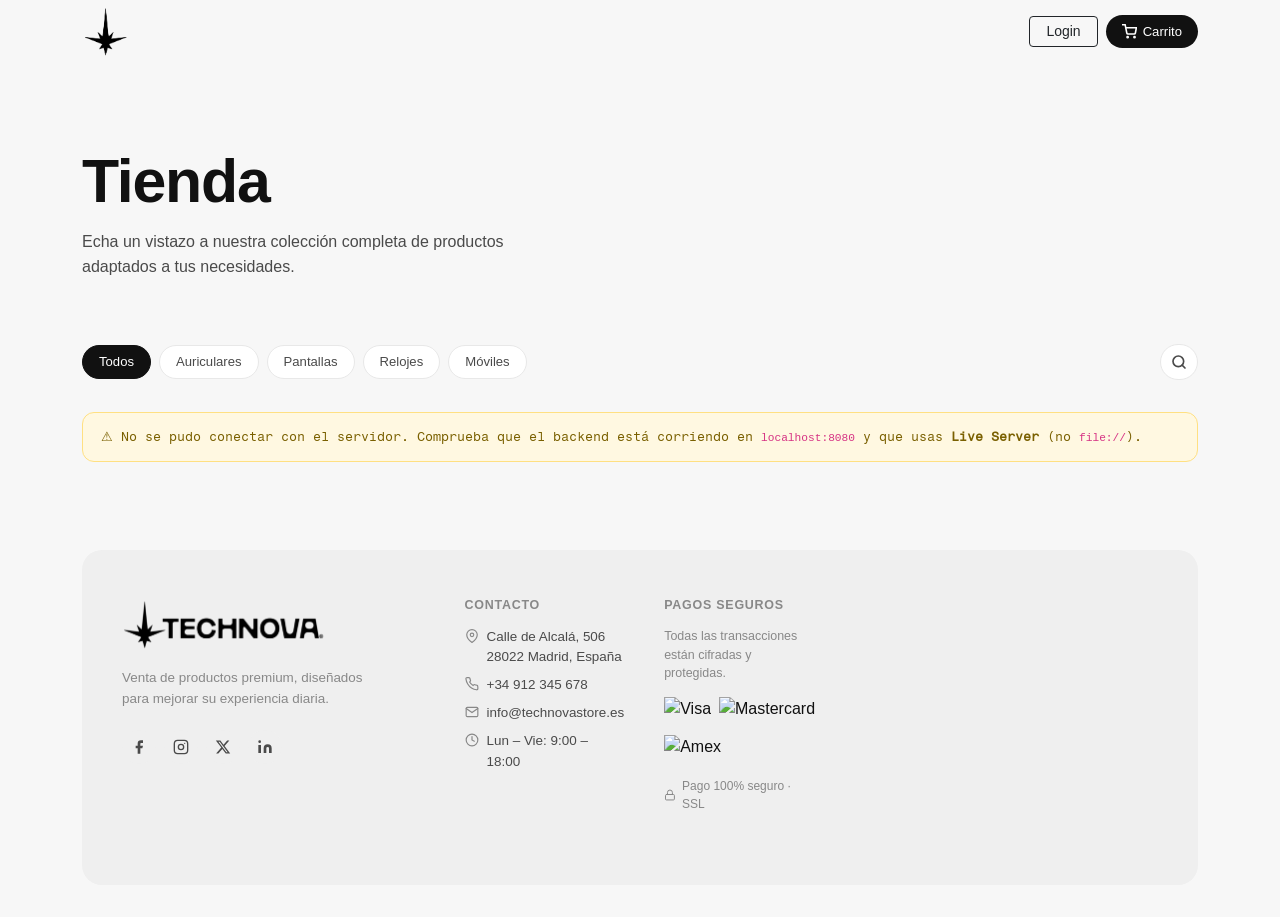
==== commit abdc0118: "update(frontend): Cambiar est" ====
--- a/frontend - technova/tienda.html
+++ b/frontend - technova/tienda.html
@@ -236,9 +236,7 @@
                                id="login-password" placeholder="••••••••" autocomplete="current-password">
                     </div>
                     <button class="btn btn-dark w-100 login-btn" id="btn-login">Entrar</button>
-                    <p class="login-demo-hint">
-                        Demo: <code>lorenzop@gmail.com</code> / <code>1234</code>
-                    </p>
+
                 </div>
             </div>
         </div>
@@ -255,15 +253,25 @@
                 <div class="modal-body" id="carrito-body">
                     <p class="carrito-vacio">Tu carrito está vacío.</p>
                 </div>
-                <div class="modal-footer border-0 pt-0 justify-content-between align-items-center" id="carrito-footer">
-                    <span class="carrito-total" id="carrito-total"></span>
-                    <!-- Tarea 6.1: botón Comprar — llama a realizarCompra() -->
-                    <button id="btn-comprar"
-                            class="btn btn-dark btn-sm px-4"
-                            style="display:none"
-                            onclick="realizarCompra()">
-                        Comprar ahora
-                    </button>
+                <div class="modal-footer border-0 pt-0 flex-column align-items-stretch gap-2 px-3 pb-3" id="carrito-footer">
+                    <div class="carrito-pago-seguro" id="carrito-pago-seguro" style="display:none">
+                        <svg width="11" height="11" viewBox="0 0 24 24" fill="none" stroke="currentColor" stroke-width="2" stroke-linecap="round"><rect x="3" y="11" width="18" height="11" rx="2"/><path d="M7 11V7a5 5 0 0 1 10 0v4"/></svg>
+                        <span>Pago seguro · SSL</span>
+                        <div class="carrito-pago-icons">
+                            <img src="https://raw.githubusercontent.com/aaronfagan/svg-credit-card-payment-icons/main/flat-rounded/visa.svg" alt="Visa">
+                            <img src="https://raw.githubusercontent.com/aaronfagan/svg-credit-card-payment-icons/main/flat-rounded/mastercard.svg" alt="Mastercard">
+                            <img src="https://raw.githubusercontent.com/aaronfagan/svg-credit-card-payment-icons/main/flat-rounded/amex.svg" alt="Amex">
+                        </div>
+                    </div>
+                    <div class="d-flex justify-content-between align-items-center">
+                        <span class="carrito-total" id="carrito-total"></span>
+                        <button id="btn-comprar"
+                                class="btn btn-dark btn-sm px-4"
+                                style="display:none"
+                                onclick="realizarCompra()">
+                            Comprar ahora
+                        </button>
+                    </div>
                 </div>
             </div>
         </div>
--- a/frontend - technova/css/styles.css
+++ b/frontend - technova/css/styles.css
@@ -1169,3 +1169,41 @@
     background-position: center;
     background-size: 12px;
 }
+
+/* Miniatura producto en carrito */
+.carrito-item-thumb {
+    width: 44px;
+    height: 44px;
+    border-radius: 8px;
+    background: #efefef;
+    flex-shrink: 0;
+    overflow: hidden;
+    display: flex;
+    align-items: center;
+    justify-content: center;
+}
+.carrito-item-thumb img {
+    width: 100%;
+    height: 100%;
+    object-fit: contain;
+    padding: 4px;
+    mix-blend-mode: darken;
+}
+
+/* Franja pago seguro */
+.carrito-pago-seguro {
+    display: flex;
+    align-items: center;
+    gap: 6px;
+    font-size: 0.75rem;
+    color: var(--gray-text);
+    padding: 8px 0 4px;
+    border-top: 1px solid var(--gray-border);
+}
+.carrito-pago-seguro span { flex: 1; }
+.carrito-pago-icons {
+    display: flex;
+    gap: 4px;
+    align-items: center;
+}
+.carrito-pago-icons img { height: 18px; width: auto; }
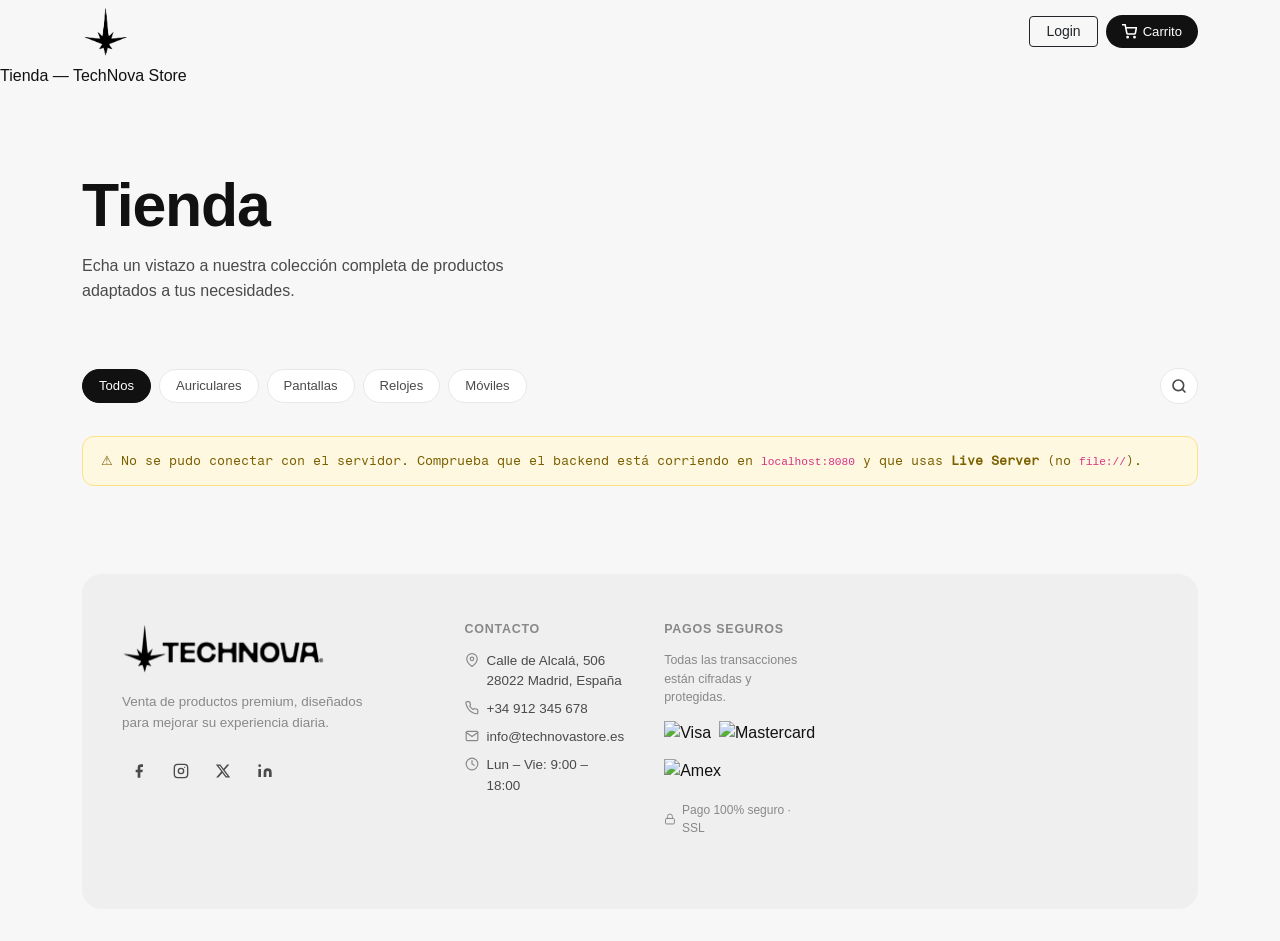
==== commit c93a0c87: "fix: tienda.html" ====
--- a/frontend - technova/tienda.html
+++ b/frontend - technova/tienda.html
@@ -3,8 +3,7 @@
 <head>
     <meta charset="UTF-8">
     <meta name="viewport" content="width=device-width, initial-scale=1.0">
-    <meta name="color-scheme" content="light">
-
+    <meta name="color-scheme" content="light"
     <title>Tienda — TechNova Store</title>
 
     <!-- Bootstrap 5 -->
@@ -384,4 +383,4 @@
     })();
     </script>
 </body>
-</html>+</html>
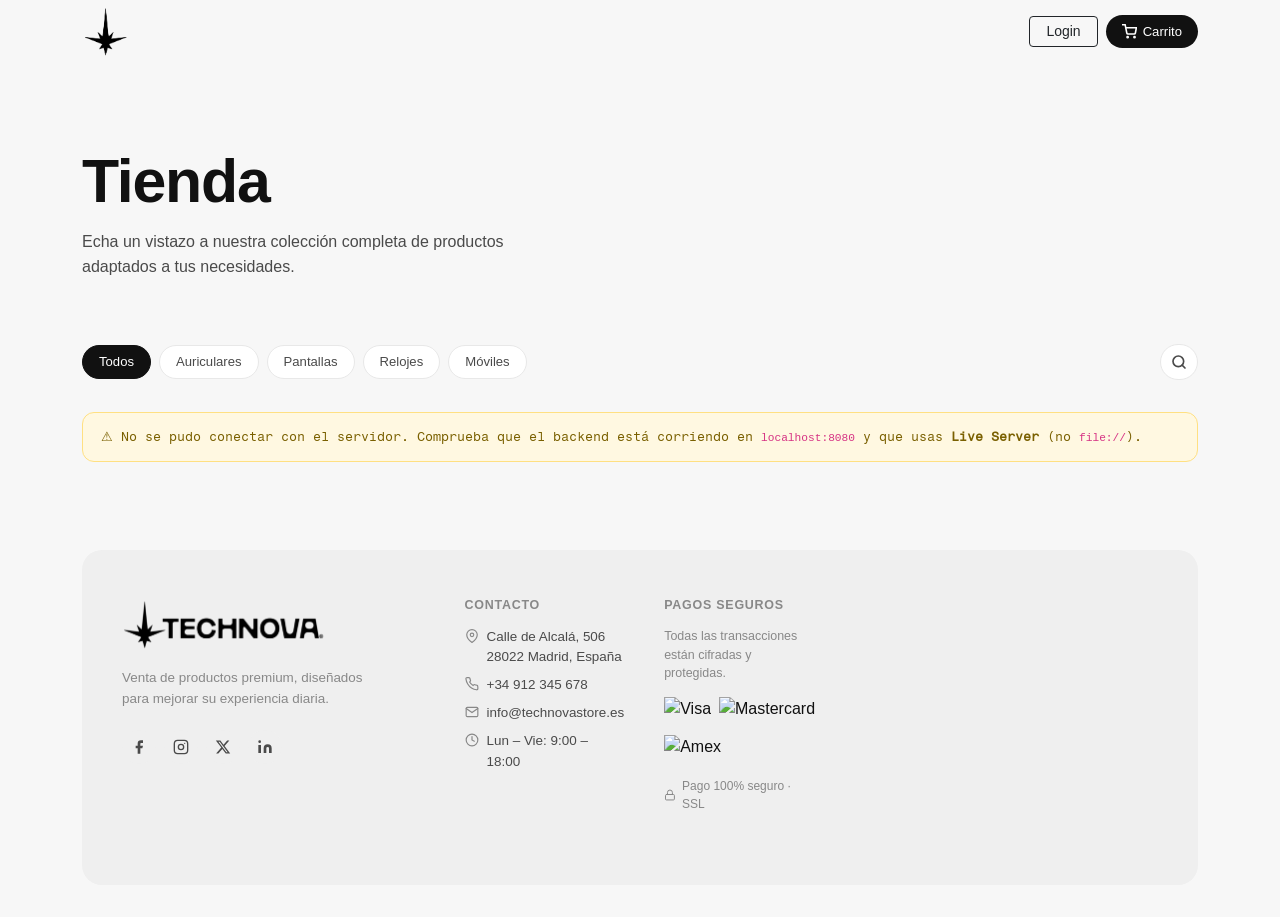
==== commit 6c6bfb76: "update(frontend): Remplazar fuente de banner3.png, Añadido "pago ssl" y reciclado de SVG de pagos en" ====
--- a/frontend - technova/tienda.html
+++ b/frontend - technova/tienda.html
@@ -3,7 +3,8 @@
 <head>
     <meta charset="UTF-8">
     <meta name="viewport" content="width=device-width, initial-scale=1.0">
-    <meta name="color-scheme" content="light"
+    <meta name="color-scheme" content="light">
+
     <title>Tienda — TechNova Store</title>
 
     <!-- Bootstrap 5 -->
@@ -383,4 +384,4 @@
     })();
     </script>
 </body>
-</html>
+</html>
